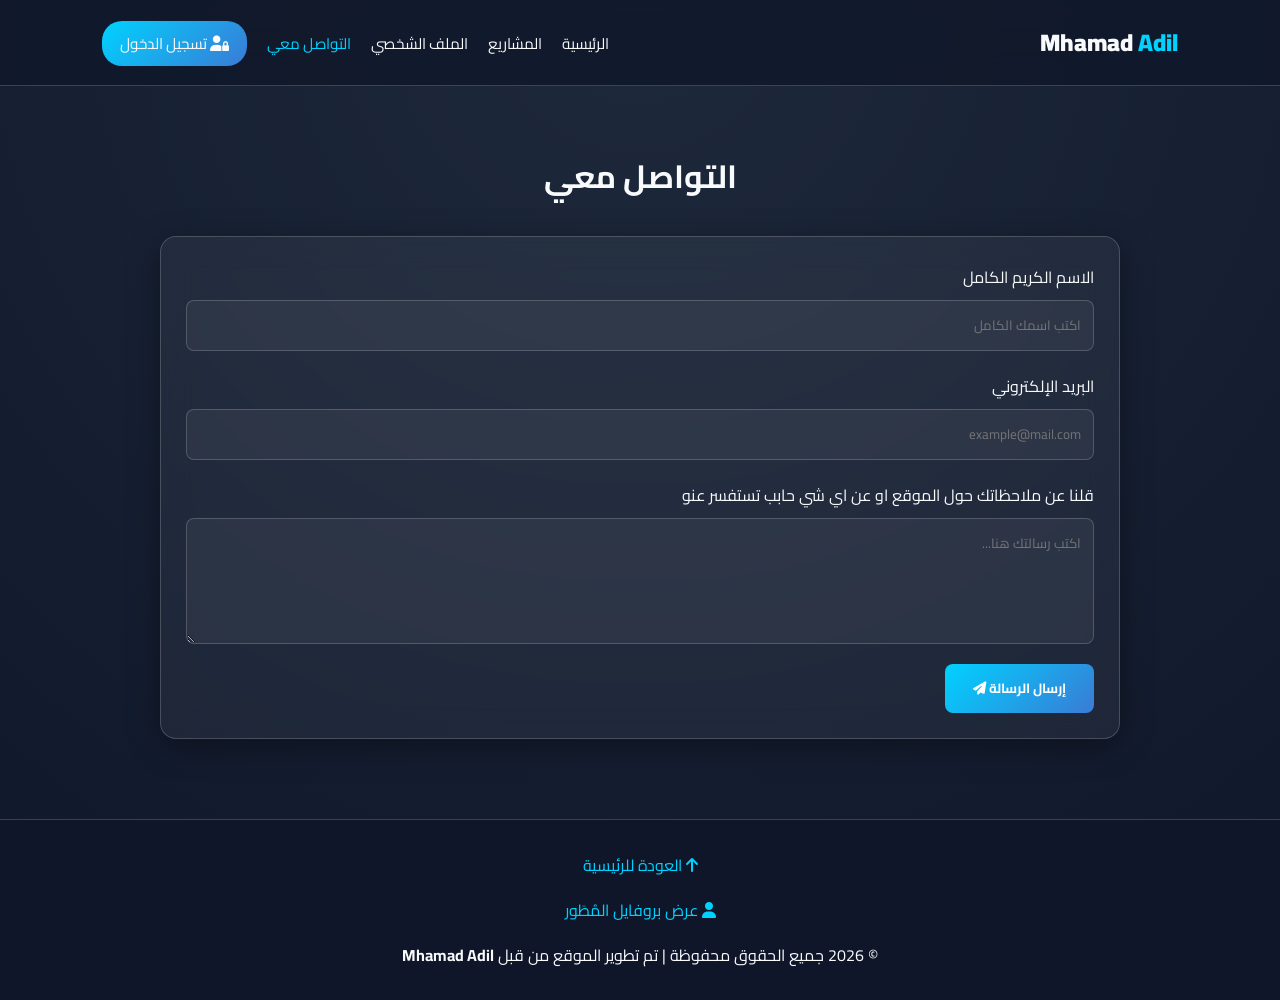
==== contact.html @ fc8a4fbd "Clean portfolio upload" ====
<!DOCTYPE html>
<html lang="ar" dir="rtl">
<head>
    <meta charset="UTF-8">
    <meta name="viewport" content="width=device-width, initial-scale=1.0">
    <title>Mhamad Adil - التواصل معي</title>
    <link href="https://fonts.googleapis.com/css2?family=Cairo:wght@300;400;600;700;900&display=swap" rel="stylesheet">
    <link rel="stylesheet" href="https://cdnjs.cloudflare.com/ajax/libs/font-awesome/6.4.0/css/all.min.css">
    <link rel="stylesheet" href="style.css">
</head>
<body>
    <div id="loader">
        <div class="spinner-box">
            <div class="circle-border"><div class="circle-core"></div></div>
            <p class="loader-text">جاري التحميل...</p>
        </div>
    </div>

    <nav class="navbar">
        <div class="logo">Mhamad <span>Adil</span></div>
        <ul class="nav-links">
            <li><a href="index.html">الرئيسية</a></li>
            <li><a href="projects.html">المشاريع</a></li>
            <li><a href="profile.html">الملف الشخصي</a></li>
            <li><a href="contact.html" class="active">التواصل معي</a></li>
            <li><a href="login.html" class="login-btn"><i class="fa-solid fa-user-lock"></i> تسجيل الدخول</a></li>
        </ul>
    </nav>

    <main>
        <section class="section-container">
            <h2 class="section-title">التواصل معي</h2>
            <form id="contact-form" class="glass-card">
                <div class="form-group">
                    <label for="contact-name">الاسم الكريم الكامل</label>
                    <input type="text" id="contact-name" placeholder="اكتب اسمك الكامل" required>
                </div>
                <div class="form-group">
                    <label for="contact-email">البريد الإلكتروني</label>
                    <input type="email" id="contact-email" placeholder="example@mail.com" required>
                </div>
                <div class="form-group">
                    <label for="contact-message">قلنا عن ملاحظاتك حول الموقع او عن اي شي حابب تستفسر عنو</label>
                    <textarea id="contact-message" rows="4" placeholder="اكتب رسالتك هنا..." required></textarea>
                </div>
                <button type="submit" class="btn-submit">إرسال الرسالة <i class="fa-solid fa-paper-plane"></i></button>
            </form>
        </section>
    </main>

    <footer>
        <div class="footer-content">
            <a href="index.html" class="back-to-top"><i class="fa-solid fa-arrow-up"></i> العودة للرئيسية</a>
            <a href="profile.html" class="dev-profile-link"><i class="fa-solid fa-user"></i> عرض بروفايل المُطَور</a>
            <p class="copyright">© 2026 جميع الحقوق محفوظة | تم تطوير الموقع من قبل <strong>Mhamad Adil</strong></p>
        </div>
    </footer>
    <script src="script.js"></script>
</body>
</html>
---- style.css ----
:root {
  --primary-color: #00d2ff;
  --secondary-color: #3a7bd5;
  --bg-dark: #0f172a;
  --text-light: #f8fafc;
  --glass-bg: rgba(255, 255, 255, 0.05);
  --glass-border: rgba(255, 255, 255, 0.18);
  --glass-blur: blur(16px);
}

* {
  box-sizing: border-box;
  margin: 0;
  padding: 0;
  font-family: "Cairo", sans-serif;
  scroll-behavior: smooth;
}

body {
  background: radial-gradient(circle at top, #1e293b, var(--bg-dark));
  color: var(--text-light);
  min-height: 100vh;
}

#loader {
  position: fixed;
  inset: 0;
  background: var(--bg-dark);
  z-index: 9999;
  display: flex;
  justify-content: center;
  align-items: center;
  transition: opacity 0.5s ease;
}

.spinner-box {
  text-align: center;
}

.circle-border {
  width: 80px;
  height: 80px;
  padding: 3px;
  display: flex;
  justify-content: center;
  align-items: center;
  border-radius: 50%;
  background: linear-gradient(
    0deg,
    rgba(0, 210, 255, 0.1) 33%,
    var(--primary-color) 100%
  );
  animation: spin 0.8s linear infinite;
}

.circle-core {
  width: 100%;
  height: 100%;
  background-color: var(--bg-dark);
  border-radius: 50%;
}

@keyframes spin {
  from {
    transform: rotate(0deg);
  }
  to {
    transform: rotate(360deg);
  }
}

.loader-text {
  margin-top: 15px;
  letter-spacing: 2px;
  color: var(--primary-color);
}

.navbar {
  display: flex;
  justify-content: space-between;
  align-items: center;
  padding: 20px 8%;
  background: rgba(15, 23, 42, 0.8);
  backdrop-filter: var(--glass-blur);
  position: sticky;
  top: 0;
  z-index: 100;
  border-bottom: 1px solid var(--glass-border);
}

.logo {
  font-size: 1.5rem;
  font-weight: 900;
}
.logo span {
  color: var(--primary-color);
}

.nav-links {
  display: flex;
  list-style: none;
  gap: 20px;
  align-items: center;
}

.nav-links a {
  color: var(--text-light);
  text-decoration: none;
  transition: 0.3s;
  font-size: 0.95rem;
}

.nav-links a:hover,
.nav-links a.active {
  color: var(--primary-color);
}

.login-btn {
  background: linear-gradient(
    135deg,
    var(--primary-color),
    var(--secondary-color)
  );
  padding: 8px 18px;
  border-radius: 20px;
}

.glass-card {
  background: var(--glass-bg);
  backdrop-filter: var(--glass-blur);
  -webkit-backdrop-filter: var(--glass-blur);
  border: 1px solid var(--glass-border);
  border-radius: 16px;
  padding: 25px;
  box-shadow: 0 8px 32px 0 rgba(0, 0, 0, 0.37);
}

.hero-section {
  height: 70vh;
  display: flex;
  align-items: center;
  justify-content: center;
  text-align: center;
  padding: 0 20px;
}

.hero-content h1 {
  font-size: 2.8rem;
  margin-bottom: 15px;
}
.highlight {
  color: var(--primary-color);
}
.hero-desc {
  max-width: 600px;
  margin: 0 auto 25px auto;
  color: #94a3b8;
  line-height: 1.8;
}

.btn-primary,
.btn-submit {
  background: linear-gradient(
    135deg,
    var(--primary-color),
    var(--secondary-color)
  );
  color: white;
  padding: 12px 28px;
  border: none;
  border-radius: 8px;
  cursor: pointer;
  font-weight: bold;
  text-decoration: none;
  display: inline-block;
  transition:
    transform 0.2s,
    box-shadow 0.2s;
}

.btn-primary:hover,
.btn-submit:hover {
  transform: translateY(-3px);
  box-shadow: 0 5px 15px rgba(0, 210, 255, 0.4);
}

.section-container {
  max-width: 1000px;
  margin: 60px auto;
  padding: 0 20px;
}

.section-title {
  text-align: center;
  margin-bottom: 30px;
  font-size: 2rem;
  position: relative;
}

.form-group {
  margin-bottom: 20px;
  display: flex;
  flex-direction: column;
  gap: 8px;
}

input,
textarea {
  background: rgba(255, 255, 255, 0.05);
  border: 1px solid var(--glass-border);
  padding: 12px;
  border-radius: 8px;
  color: white;
  outline: none;
}

input:focus,
textarea:focus {
  border-color: var(--primary-color);
}

.projects-grid {
  display: grid;
  grid-template-columns: repeat(auto-fill, minmax(300px, 1fr));
  gap: 25px;
}

.project-card {
  display: flex;
  flex-direction: column;
  gap: 15px;
  transition: transform 0.3s ease;
}

.project-card:hover {
  transform: translateY(-5px);
}

.project-img {
  width: 100%;
  height: 180px;
  object-fit: cover;
  border-radius: 10px;
}

.project-actions {
  display: flex;
  gap: 10px;
  margin-top: 10px;
  flex-wrap: wrap;
}

.action-btn {
  background: rgba(255, 255, 255, 0.1);
  border: none;
  color: white;
  padding: 8px 12px;
  border-radius: 6px;
  cursor: pointer;
  transition: 0.2s;
}

.action-btn:hover {
  background: var(--primary-color);
}
.action-btn.delete-btn:hover {
  background: #ef4444;
}

.comments-container {
  margin-top: 15px;
  border-top: 1px solid var(--glass-border);
  padding-top: 10px;
}

.comments-list {
  max-height: 100px;
  overflow-y: auto;
  font-size: 0.85rem;
  margin-bottom: 10px;
}

.comment-item {
  background: rgba(0, 0, 0, 0.2);
  padding: 5px 8px;
  border-radius: 4px;
  margin-bottom: 5px;
}

.profile-card {
  text-align: center;
  max-width: 400px;
  margin: 0 auto;
}

.profile-img-container {
  position: relative;
  width: 120px;
  height: 120px;
  margin: 0 auto 15px auto;
}

#user-avatar {
  width: 100%;
  height: 100%;
  border-radius: 50%;
  object-fit: cover;
  border: 3px solid var(--primary-color);
}

.avatar-edit-btn {
  position: absolute;
  bottom: 0;
  left: 0;
  background: var(--primary-color);
  width: 35px;
  height: 35px;
  border-radius: 50%;
  display: flex;
  align-items: center;
  justify-content: center;
  cursor: pointer;
}

.modal {
  display: none;
  position: fixed;
  inset: 0;
  background: rgba(0, 0, 0, 0.7);
  z-index: 1000;
  justify-content: center;
  align-items: center;
}

.modal-content {
  width: 90%;
  max-width: 450px;
  position: relative;
}

.close-modal,
.close-code-modal {
  position: absolute;
  top: 15px;
  left: 20px;
  font-size: 1.5rem;
  cursor: pointer;
}

footer {
  background: rgba(15, 23, 42, 0.95);
  padding: 30px 20px;
  text-align: center;
  border-top: 1px solid var(--glass-border);
  margin-top: 80px;
}

.footer-content {
  display: flex;
  flex-direction: column;
  gap: 15px;
  align-items: center;
}

.footer-content a {
  color: var(--primary-color);
  text-decoration: none;
}


@media (max-width: 768px) {
  
  .navbar {
    padding: 15px 4%;
    flex-direction: column;
    gap: 15px;
  }

  .nav-links {
    flex-wrap: wrap;
    justify-content: center;
    gap: 12px;
    font-size: 0.9rem;
  }

  .hero-section {
    height: auto;
    padding: 60px 15px 40px 15px;
  }

  .hero-content h1 {
    font-size: 1.8rem;
  }

  .hero-desc {
    font-size: 0.9rem;
  }

  .projects-grid {
    grid-template-columns: 1fr;
  }

  .section-container {
    margin: 30px auto;
    padding: 0 15px;
  }

  .glass-card {
    padding: 18px;
  }

  .modal-content {
    width: 92%;
    padding: 20px 15px;
  }
}

@media (max-width: 480px) {
  .logo {
    font-size: 1.3rem;
  }

  .btn-primary, .btn-submit {
    width: 100%;
    text-align: center;
  }

  .project-actions {
    justify-content: center;
  }

  .action-btn {
    flex: 1;
    text-align: center;
    font-size: 0.8rem;
    padding: 8px 5px;
  }
}

.git-link {
  text-decoration: none;
  font-size: 19px;
  font-weight: 200;
  color: white;
  cursor: pointer;
  font-family: 'Segoe UI', Tahoma, Geneva, Verdana, sans-serif;
}
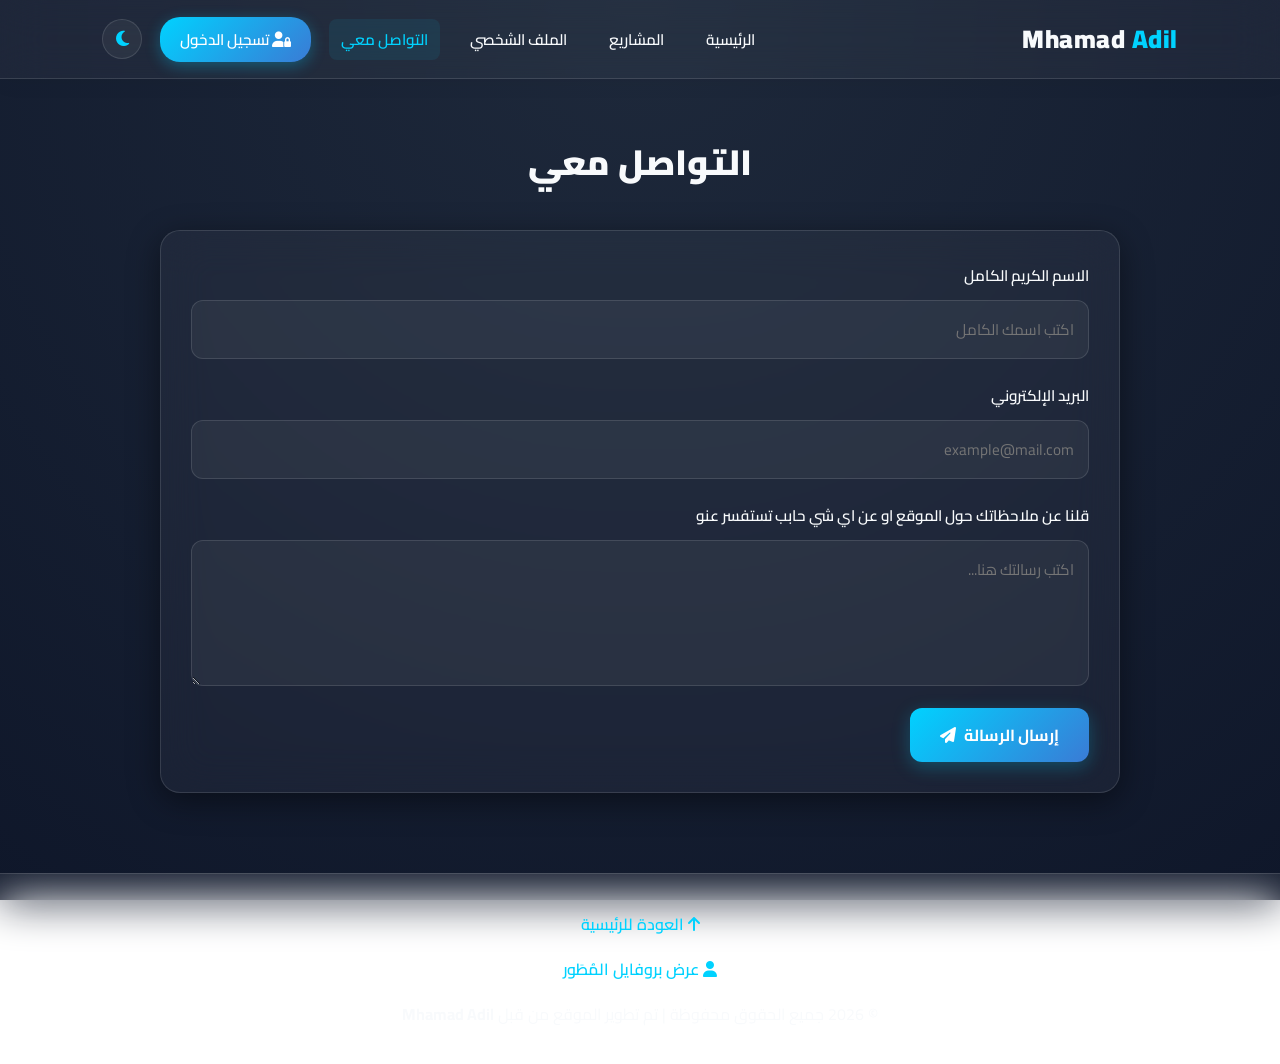
==== commit cc8453d9: "Adding dark and light modes" ====
--- a/contact.html
+++ b/contact.html
@@ -24,6 +24,12 @@
             <li><a href="profile.html">الملف الشخصي</a></li>
             <li><a href="contact.html" class="active">التواصل معي</a></li>
             <li><a href="login.html" class="login-btn"><i class="fa-solid fa-user-lock"></i> تسجيل الدخول</a></li>
+            <!-- زر تبديل الوضع (Dark / Light Mode) -->
+            <li>
+                <button id="theme-toggle" class="theme-toggle-btn" title="تغيير المظهر">
+                    <i class="fa-solid fa-moon"></i>
+                </button>
+            </li>
         </ul>
     </nav>
 
@@ -57,4 +63,4 @@
     </footer>
     <script src="script.js"></script>
 </body>
-</html>
+</html>
--- a/style.css
+++ b/style.css
@@ -1,11 +1,39 @@
 :root {
   --primary-color: #00d2ff;
   --secondary-color: #3a7bd5;
-  --bg-dark: #0f172a;
-  --text-light: #f8fafc;
-  --glass-bg: rgba(255, 255, 255, 0.05);
-  --glass-border: rgba(255, 255, 255, 0.18);
-  --glass-blur: blur(16px);
+  --accent-color: #00f2fe;
+  
+  --bg-main: #0f172a;
+  --bg-gradient: radial-gradient(circle at top, #1e293b, #0f172a);
+  --text-main: #f8fafc;
+  --text-muted: #94a3b8;
+  
+  --glass-bg: rgba(255, 255, 255, 0.04);
+  --glass-border: rgba(255, 255, 255, 0.12);
+  --glass-blur: blur(22px);
+  --glass-shadow: 0 8px 32px 0 rgba(0, 0, 0, 0.45);
+  
+  --input-bg: rgba(255, 255, 255, 0.05);
+  --card-hover-bg: rgba(255, 255, 255, 0.08);
+}
+
+body.light-mode {
+  --primary-color: #0284c7;
+  --secondary-color: #2563eb;
+  --accent-color: #0ea5e9;
+  
+  --bg-main: #f1f5f9;
+  --bg-gradient: radial-gradient(circle at top, #ffffff, #e2e8f0);
+  --text-main: #0f172a;
+  --text-muted: #475569;
+  
+  --glass-bg: rgba(255, 255, 255, 0.65);
+  --glass-border: rgba(255, 255, 255, 0.8);
+  --glass-blur: blur(25px);
+  --glass-shadow: 0 8px 32px 0 rgba(31, 38, 135, 0.12);
+  
+  --input-bg: rgba(0, 0, 0, 0.03);
+  --card-hover-bg: rgba(255, 255, 255, 0.85);
 }
 
 * {
@@ -17,20 +45,22 @@
 }
 
 body {
-  background: radial-gradient(circle at top, #1e293b, var(--bg-dark));
-  color: var(--text-light);
+  background: var(--bg-gradient);
+  background-attachment: fixed;
+  color: var(--text-main);
   min-height: 100vh;
+  transition: background 0.4s ease, color 0.4s ease;
 }
 
 #loader {
   position: fixed;
   inset: 0;
-  background: var(--bg-dark);
+  background: var(--bg-main);
   z-index: 9999;
   display: flex;
   justify-content: center;
   align-items: center;
-  transition: opacity 0.5s ease;
+  transition: opacity 0.5s ease, visibility 0.5s ease;
 }
 
 .spinner-box {
@@ -45,53 +75,51 @@
   justify-content: center;
   align-items: center;
   border-radius: 50%;
-  background: linear-gradient(
-    0deg,
-    rgba(0, 210, 255, 0.1) 33%,
-    var(--primary-color) 100%
-  );
+  background: linear-gradient(0deg, rgba(0, 210, 255, 0.1) 33%, var(--primary-color) 100%);
   animation: spin 0.8s linear infinite;
 }
 
 .circle-core {
   width: 100%;
   height: 100%;
-  background-color: var(--bg-dark);
+  background-color: var(--bg-main);
   border-radius: 50%;
 }
 
 @keyframes spin {
-  from {
-    transform: rotate(0deg);
-  }
-  to {
-    transform: rotate(360deg);
-  }
+  from { transform: rotate(0deg); }
+  to { transform: rotate(360deg); }
 }
 
 .loader-text {
   margin-top: 15px;
   letter-spacing: 2px;
   color: var(--primary-color);
+  font-weight: 700;
 }
 
 .navbar {
   display: flex;
   justify-content: space-between;
   align-items: center;
-  padding: 20px 8%;
-  background: rgba(15, 23, 42, 0.8);
+  padding: 15px 8%;
+  background: var(--glass-bg);
   backdrop-filter: var(--glass-blur);
+  -webkit-backdrop-filter: var(--glass-blur);
   position: sticky;
   top: 0;
   z-index: 100;
   border-bottom: 1px solid var(--glass-border);
+  box-shadow: 0 4px 20px rgba(0, 0, 0, 0.05);
+  transition: background 0.4s ease;
 }
 
 .logo {
-  font-size: 1.5rem;
+  font-size: 1.6rem;
   font-weight: 900;
-}
+  letter-spacing: 0.5px;
+}
+
 .logo span {
   color: var(--primary-color);
 }
@@ -99,30 +127,58 @@
 .nav-links {
   display: flex;
   list-style: none;
-  gap: 20px;
+  gap: 18px;
   align-items: center;
 }
 
 .nav-links a {
-  color: var(--text-light);
+  color: var(--text-main);
   text-decoration: none;
-  transition: 0.3s;
+  transition: all 0.3s ease;
   font-size: 0.95rem;
+  font-weight: 600;
+  padding: 6px 12px;
+  border-radius: 8px;
 }
 
 .nav-links a:hover,
 .nav-links a.active {
   color: var(--primary-color);
+  background: rgba(0, 210, 255, 0.08);
 }
 
 .login-btn {
-  background: linear-gradient(
-    135deg,
-    var(--primary-color),
-    var(--secondary-color)
-  );
-  padding: 8px 18px;
-  border-radius: 20px;
+  background: linear-gradient(135deg, var(--primary-color), var(--secondary-color));
+  color: #fff !important;
+  padding: 8px 20px !important;
+  border-radius: 20px !important;
+  box-shadow: 0 4px 15px rgba(0, 210, 255, 0.3);
+}
+
+.login-btn:hover {
+  transform: translateY(-2px);
+  box-shadow: 0 6px 20px rgba(0, 210, 255, 0.5);
+}
+
+.theme-toggle-btn {
+  background: var(--input-bg);
+  border: 1px solid var(--glass-border);
+  color: var(--primary-color);
+  width: 40px;
+  height: 40px;
+  border-radius: 50%;
+  cursor: pointer;
+  display: flex;
+  align-items: center;
+  justify-content: center;
+  font-size: 1.1rem;
+  transition: all 0.3s ease;
+}
+
+.theme-toggle-btn:hover {
+  transform: rotate(20deg) scale(1.08);
+  background: var(--primary-color);
+  color: #fff;
 }
 
 .glass-card {
@@ -130,174 +186,222 @@
   backdrop-filter: var(--glass-blur);
   -webkit-backdrop-filter: var(--glass-blur);
   border: 1px solid var(--glass-border);
-  border-radius: 16px;
-  padding: 25px;
-  box-shadow: 0 8px 32px 0 rgba(0, 0, 0, 0.37);
+  border-radius: 20px;
+  padding: 30px;
+  box-shadow: var(--glass-shadow);
+  transition: background 0.4s ease, border 0.4s ease, transform 0.3s ease;
 }
 
 .hero-section {
-  height: 70vh;
+  min-height: 75vh;
   display: flex;
   align-items: center;
   justify-content: center;
   text-align: center;
-  padding: 0 20px;
+  padding: 40px 20px;
 }
 
 .hero-content h1 {
-  font-size: 2.8rem;
-  margin-bottom: 15px;
-}
+  font-size: 3rem;
+  margin-bottom: 18px;
+  font-weight: 900;
+  line-height: 1.2;
+}
+
 .highlight {
   color: var(--primary-color);
-}
+  background: linear-gradient(135deg, var(--primary-color), var(--secondary-color));
+  background-clip: text;
+  -webkit-text-fill-color: transparent;
+}
+
 .hero-desc {
-  max-width: 600px;
-  margin: 0 auto 25px auto;
-  color: #94a3b8;
+  max-width: 650px;
+  margin: 0 auto 30px auto;
+  color: var(--text-muted);
   line-height: 1.8;
+  font-size: 1.1rem;
 }
 
 .btn-primary,
 .btn-submit {
-  background: linear-gradient(
-    135deg,
-    var(--primary-color),
-    var(--secondary-color)
-  );
+  background: linear-gradient(135deg, var(--primary-color), var(--secondary-color));
   color: white;
-  padding: 12px 28px;
+  padding: 12px 30px;
   border: none;
-  border-radius: 8px;
+  border-radius: 12px;
   cursor: pointer;
-  font-weight: bold;
+  font-weight: 700;
+  font-size: 1rem;
   text-decoration: none;
-  display: inline-block;
-  transition:
-    transform 0.2s,
-    box-shadow 0.2s;
+  display: inline-flex;
+  align-items: center;
+  justify-content: center;
+  gap: 8px;
+  transition: all 0.3s ease;
+  box-shadow: 0 5px 18px rgba(0, 210, 255, 0.25);
 }
 
 .btn-primary:hover,
 .btn-submit:hover {
   transform: translateY(-3px);
-  box-shadow: 0 5px 15px rgba(0, 210, 255, 0.4);
+  box-shadow: 0 8px 25px rgba(0, 210, 255, 0.45);
 }
 
 .section-container {
   max-width: 1000px;
-  margin: 60px auto;
+  margin: 50px auto;
   padding: 0 20px;
 }
 
 .section-title {
   text-align: center;
-  margin-bottom: 30px;
-  font-size: 2rem;
+  margin-bottom: 35px;
+  font-size: 2.2rem;
+  font-weight: 900;
   position: relative;
 }
 
 .form-group {
-  margin-bottom: 20px;
+  margin-bottom: 22px;
   display: flex;
   flex-direction: column;
+  gap: 10px;
+}
+
+.form-group label {
+  font-weight: 600;
+  font-size: 0.95rem;
+  display: flex;
+  align-items: center;
   gap: 8px;
 }
 
 input,
 textarea {
-  background: rgba(255, 255, 255, 0.05);
-  border: 1px solid var(--glass-border);
-  padding: 12px;
-  border-radius: 8px;
-  color: white;
+  background: var(--input-bg);
+  border: 1px solid var(--glass-border);
+  padding: 14px;
+  border-radius: 12px;
+  color: var(--text-main);
   outline: none;
+  font-size: 0.95rem;
+  transition: all 0.3s ease;
 }
 
 input:focus,
 textarea:focus {
   border-color: var(--primary-color);
+  box-shadow: 0 0 12px rgba(0, 210, 255, 0.3);
+  background: rgba(255, 255, 255, 0.08);
 }
 
 .projects-grid {
   display: grid;
-  grid-template-columns: repeat(auto-fill, minmax(300px, 1fr));
-  gap: 25px;
+  grid-template-columns: repeat(auto-fill, minmax(310px, 1fr));
+  gap: 30px;
 }
 
 .project-card {
   display: flex;
   flex-direction: column;
   gap: 15px;
-  transition: transform 0.3s ease;
+  transition: all 0.3s ease;
 }
 
 .project-card:hover {
-  transform: translateY(-5px);
+  transform: translateY(-8px);
+  background: var(--card-hover-bg);
 }
 
 .project-img {
   width: 100%;
-  height: 180px;
+  height: 200px;
   object-fit: cover;
-  border-radius: 10px;
+  border-radius: 14px;
+  border: 1px solid var(--glass-border);
+}
+
+.project-title {
+  font-size: 1.3rem;
+  font-weight: 700;
+}
+
+.project-desc {
+  color: var(--text-muted);
+  font-size: 0.92rem;
+  line-height: 1.6;
 }
 
 .project-actions {
   display: flex;
-  gap: 10px;
+  gap: 8px;
   margin-top: 10px;
   flex-wrap: wrap;
 }
 
 .action-btn {
-  background: rgba(255, 255, 255, 0.1);
-  border: none;
-  color: white;
-  padding: 8px 12px;
-  border-radius: 6px;
+  background: var(--input-bg);
+  border: 1px solid var(--glass-border);
+  color: var(--text-main);
+  padding: 8px 14px;
+  border-radius: 8px;
   cursor: pointer;
-  transition: 0.2s;
+  font-size: 0.88rem;
+  font-weight: 600;
+  display: flex;
+  align-items: center;
+  gap: 6px;
+  transition: all 0.25s ease;
 }
 
 .action-btn:hover {
   background: var(--primary-color);
-}
+  color: #fff;
+  border-color: var(--primary-color);
+}
+
 .action-btn.delete-btn:hover {
   background: #ef4444;
-}
-
+  color: #fff;
+  border-color: #ef4444;
+}
+
+/* التعليقات */
 .comments-container {
   margin-top: 15px;
   border-top: 1px solid var(--glass-border);
-  padding-top: 10px;
+  padding-top: 12px;
 }
 
 .comments-list {
-  max-height: 100px;
+  max-height: 120px;
   overflow-y: auto;
-  font-size: 0.85rem;
+  font-size: 0.88rem;
   margin-bottom: 10px;
+  display: flex;
+  flex-direction: column;
+  gap: 6px;
 }
 
 .comment-item {
-  background: rgba(0, 0, 0, 0.2);
-  padding: 5px 8px;
-  border-radius: 4px;
-  margin-bottom: 5px;
+  background: rgba(0, 0, 0, 0.15);
+  padding: 8px 12px;
+  border-radius: 8px;
+  border: 1px solid var(--glass-border);
 }
 
 .profile-card {
   text-align: center;
-  max-width: 400px;
+  max-width: 420px;
   margin: 0 auto;
 }
 
 .profile-img-container {
   position: relative;
-  width: 120px;
-  height: 120px;
-  margin: 0 auto 15px auto;
+  width: 130px;
+  height: 130px;
+  margin: 0 auto 18px auto;
 }
 
 #user-avatar {
@@ -306,6 +410,7 @@
   border-radius: 50%;
   object-fit: cover;
   border: 3px solid var(--primary-color);
+  box-shadow: 0 0 20px rgba(0, 210, 255, 0.4);
 }
 
 .avatar-edit-btn {
@@ -313,20 +418,93 @@
   bottom: 0;
   left: 0;
   background: var(--primary-color);
-  width: 35px;
-  height: 35px;
+  color: #fff;
+  width: 38px;
+  height: 38px;
   border-radius: 50%;
   display: flex;
   align-items: center;
   justify-content: center;
   cursor: pointer;
+  box-shadow: 0 4px 10px rgba(0, 0, 0, 0.3);
+  transition: transform 0.2s ease;
+}
+
+.avatar-edit-btn:hover {
+  transform: scale(1.15);
+}
+
+.profile-name {
+  font-size: 1.5rem;
+  font-weight: 800;
+  margin-bottom: 5px;
+}
+
+.profile-role {
+  color: var(--text-muted);
+  font-size: 0.95rem;
+  margin-bottom: 20px;
+}
+
+.profile-stats {
+  display: flex;
+  justify-content: space-around;
+  align-items: center;
+  background: var(--input-bg);
+  padding: 15px;
+  border-radius: 12px;
+  border: 1px solid var(--glass-border);
+}
+
+.stat {
+  display: flex;
+  flex-direction: column;
+  gap: 3px;
+  font-weight: 700;
+}
+
+.git-link {
+  display: inline-flex;
+  align-items: center;
+  gap: 8px;
+  text-decoration: none;
+  font-size: 0.95rem;
+  font-weight: 700;
+  color: var(--text-main);
+  background: var(--input-bg);
+  border: 1px solid var(--glass-border);
+  padding: 8px 18px;
+  border-radius: 10px;
+  cursor: pointer;
+  transition: all 0.3s ease;
+  box-shadow: 0 4px 12px rgba(0, 0, 0, 0.1);
+}
+
+.git-link i {
+  font-size: 1.1rem;
+  color: var(--primary-color);
+  transition: transform 0.3s ease;
+}
+
+.git-link:hover {
+  background: var(--primary-color);
+  color: #ffffff;
+  border-color: var(--primary-color);
+  transform: translateY(-2px);
+  box-shadow: 0 6px 18px rgba(0, 210, 255, 0.35);
+}
+
+.git-link:hover i {
+  color: #ffffff;
+  transform: scale(1.15);
 }
 
 .modal {
   display: none;
   position: fixed;
   inset: 0;
-  background: rgba(0, 0, 0, 0.7);
+  background: rgba(0, 0, 0, 0.75);
+  backdrop-filter: blur(8px);
   z-index: 1000;
   justify-content: center;
   align-items: center;
@@ -334,22 +512,30 @@
 
 .modal-content {
   width: 90%;
-  max-width: 450px;
+  max-width: 500px;
   position: relative;
 }
 
 .close-modal,
 .close-code-modal {
   position: absolute;
-  top: 15px;
-  left: 20px;
-  font-size: 1.5rem;
+  top: 18px;
+  left: 22px;
+  font-size: 1.6rem;
   cursor: pointer;
+  color: var(--text-muted);
+  transition: color 0.2s;
+}
+
+.close-modal:hover,
+.close-code-modal:hover {
+  color: #ef4444;
 }
 
 footer {
-  background: rgba(15, 23, 42, 0.95);
-  padding: 30px 20px;
+  background: var(--glass-bg);
+  backdrop-filter: var(--glass-blur);
+  padding: 35px 20px;
   text-align: center;
   border-top: 1px solid var(--glass-border);
   margin-top: 80px;
@@ -365,13 +551,17 @@
 .footer-content a {
   color: var(--primary-color);
   text-decoration: none;
-}
-
+  font-weight: 600;
+  transition: opacity 0.2s;
+}
+
+.footer-content a:hover {
+  opacity: 0.8;
+}
 
 @media (max-width: 768px) {
-  
   .navbar {
-    padding: 15px 4%;
+    padding: 15px 5%;
     flex-direction: column;
     gap: 15px;
   }
@@ -379,69 +569,25 @@
   .nav-links {
     flex-wrap: wrap;
     justify-content: center;
-    gap: 12px;
-    font-size: 0.9rem;
+    gap: 10px;
   }
 
-  .hero-section {
-    height: auto;
-    padding: 60px 15px 40px 15px;
-  }
-
   .hero-content h1 {
-    font-size: 1.8rem;
-  }
-
-  .hero-desc {
-    font-size: 0.9rem;
+    font-size: 2.1rem;
   }
 
   .projects-grid {
     grid-template-columns: 1fr;
   }
-
-  .section-container {
-    margin: 30px auto;
-    padding: 0 15px;
-  }
-
-  .glass-card {
-    padding: 18px;
-  }
-
-  .modal-content {
-    width: 92%;
-    padding: 20px 15px;
-  }
 }
 
 @media (max-width: 480px) {
-  .logo {
-    font-size: 1.3rem;
-  }
-
   .btn-primary, .btn-submit {
     width: 100%;
-    text-align: center;
   }
 
-  .project-actions {
+  .action-btn {
+    flex: 1;
     justify-content: center;
   }
-
-  .action-btn {
-    flex: 1;
-    text-align: center;
-    font-size: 0.8rem;
-    padding: 8px 5px;
-  }
-}
-
-.git-link {
-  text-decoration: none;
-  font-size: 19px;
-  font-weight: 200;
-  color: white;
-  cursor: pointer;
-  font-family: 'Segoe UI', Tahoma, Geneva, Verdana, sans-serif;
 }
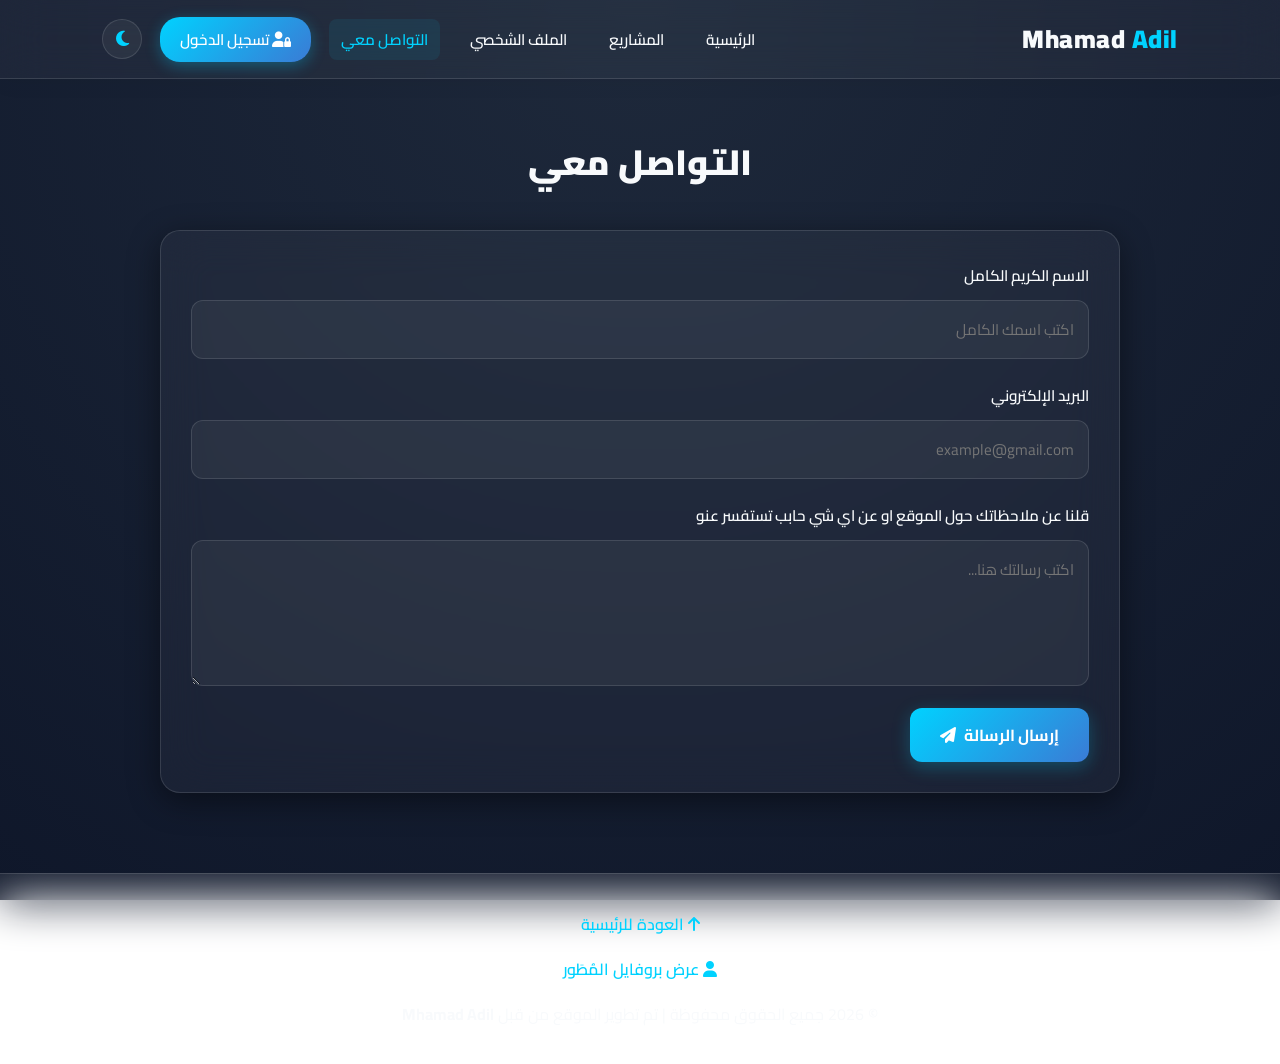
==== commit 4dd49a49: "add g to email input" ====
--- a/contact.html
+++ b/contact.html
@@ -43,7 +43,7 @@
                 </div>
                 <div class="form-group">
                     <label for="contact-email">البريد الإلكتروني</label>
-                    <input type="email" id="contact-email" placeholder="example@mail.com" required>
+                    <input type="email" id="contact-email" placeholder="example@gmail.com" required>
                 </div>
                 <div class="form-group">
                     <label for="contact-message">قلنا عن ملاحظاتك حول الموقع او عن اي شي حابب تستفسر عنو</label>
